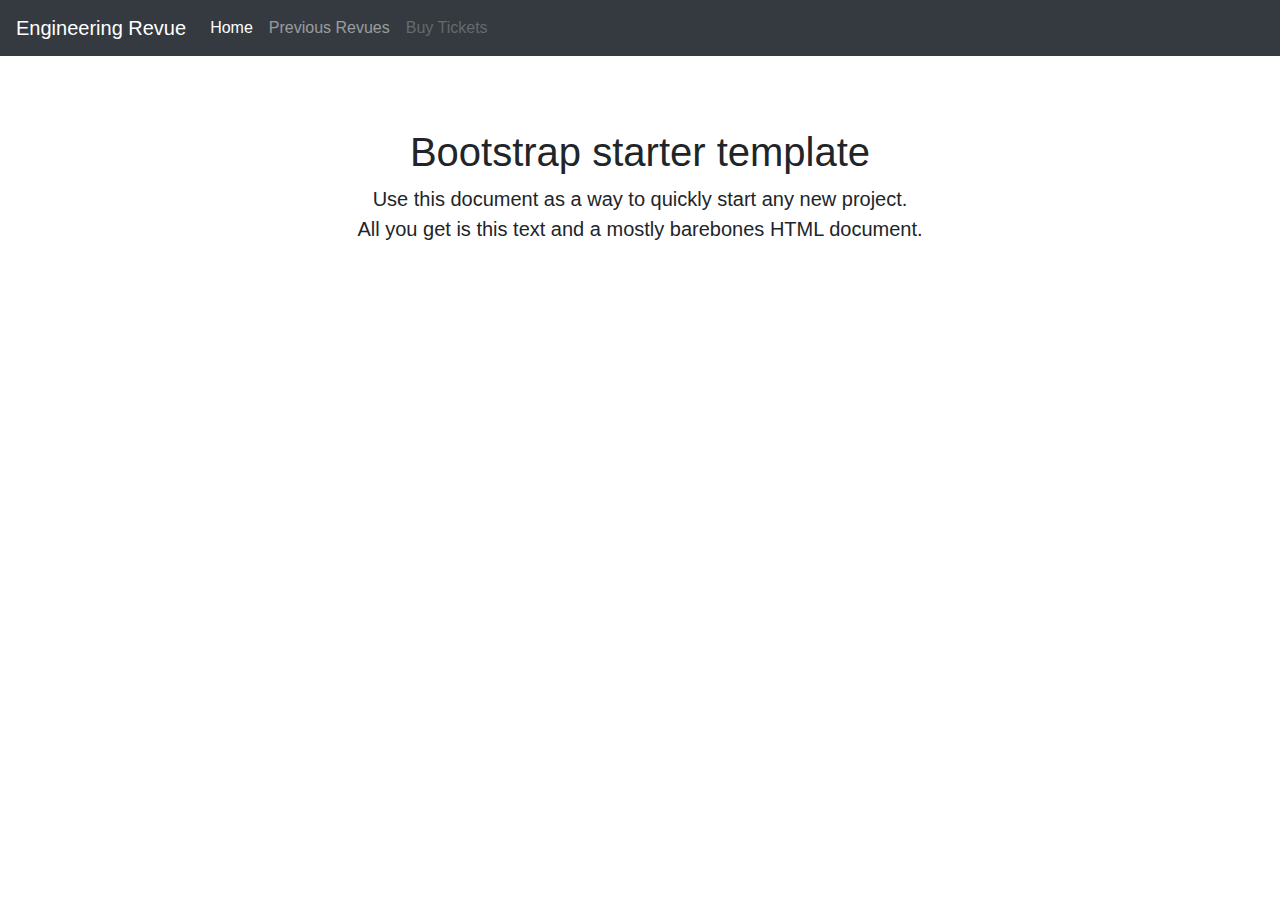
==== index.html @ d43ee7f0 "Initial Commit" ====
<!doctype html>
<html lang="en">
  <head>
    <meta charset="utf-8">
    <meta name="viewport" content="width=device-width, initial-scale=1, shrink-to-fit=no">
    <meta name="description" content="">
    <meta name="author" content="">
    <!-- <link rel="icon" href="../../../../favicon.ico"> -->

    <title>UoA Engineering Revue</title>

    <link href="css/bootstrap.min.css" rel="stylesheet">
    <link href="css/style.css" rel="stylesheet">
  </head>

  <body>
    <div id="navbar-placeholder"></div>
    <!-- <nav class="navbar navbar-expand-md navbar-dark bg-dark fixed-top">
      <a class="navbar-brand" href="#">Engineering Revue</a>
      <button class="navbar-toggler" type="button" data-toggle="collapse" data-target="#navbarsExampleDefault" aria-controls="navbarsExampleDefault" aria-expanded="false" aria-label="Toggle navigation">
        <span class="navbar-toggler-icon"></span>
      </button>

      <div class="collapse navbar-collapse" id="navbarsExampleDefault">
        <ul class="navbar-nav mr-auto">
          <li class="nav-item active">
            <a class="nav-link" href="#">Home <span class="sr-only">(current)</span></a>
          </li>
          <li class="nav-item">
            <a class="nav-link" href="#">Previous Revues</a>
          </li>
          <li class="nav-item">
            <a class="nav-link disabled" href="#">Buy Tickets</a>
          </li>
        </ul>
      </div>
    </nav> -->

    <main role="main" class="container">

      <div class="starter-template">
        <h1>Bootstrap starter template</h1>
        <p class="lead">Use this document as a way to quickly start any new project.<br> All you get is this text and a mostly barebones HTML document.</p>
      </div>

    </main><!-- /.container -->

    <!-- Bootstrap core JavaScript
    ================================================== -->
    <!-- Placed at the end of the document so the pages load faster -->
    <script src="https://code.jquery.com/jquery-3.3.1.min.js" crossorigin="anonymous"></script>
    <script>window.jQuery || document.write('<script src="js/jquery-3.3.1.min.js"><\/script>')</script>
    <script src="js/popper.min.js"></script>
    <script src="js/bootstrap.min.js"></script>

    <script>
      $(function(){
        $("#navbar-placeholder").load("navbar.html");
      });
    </script>
  </body>
</html>
---- css/style.css ----
body {
  padding-top: 5rem;
}
.starter-template {
  padding: 3rem 1.5rem;
  text-align: center;
}
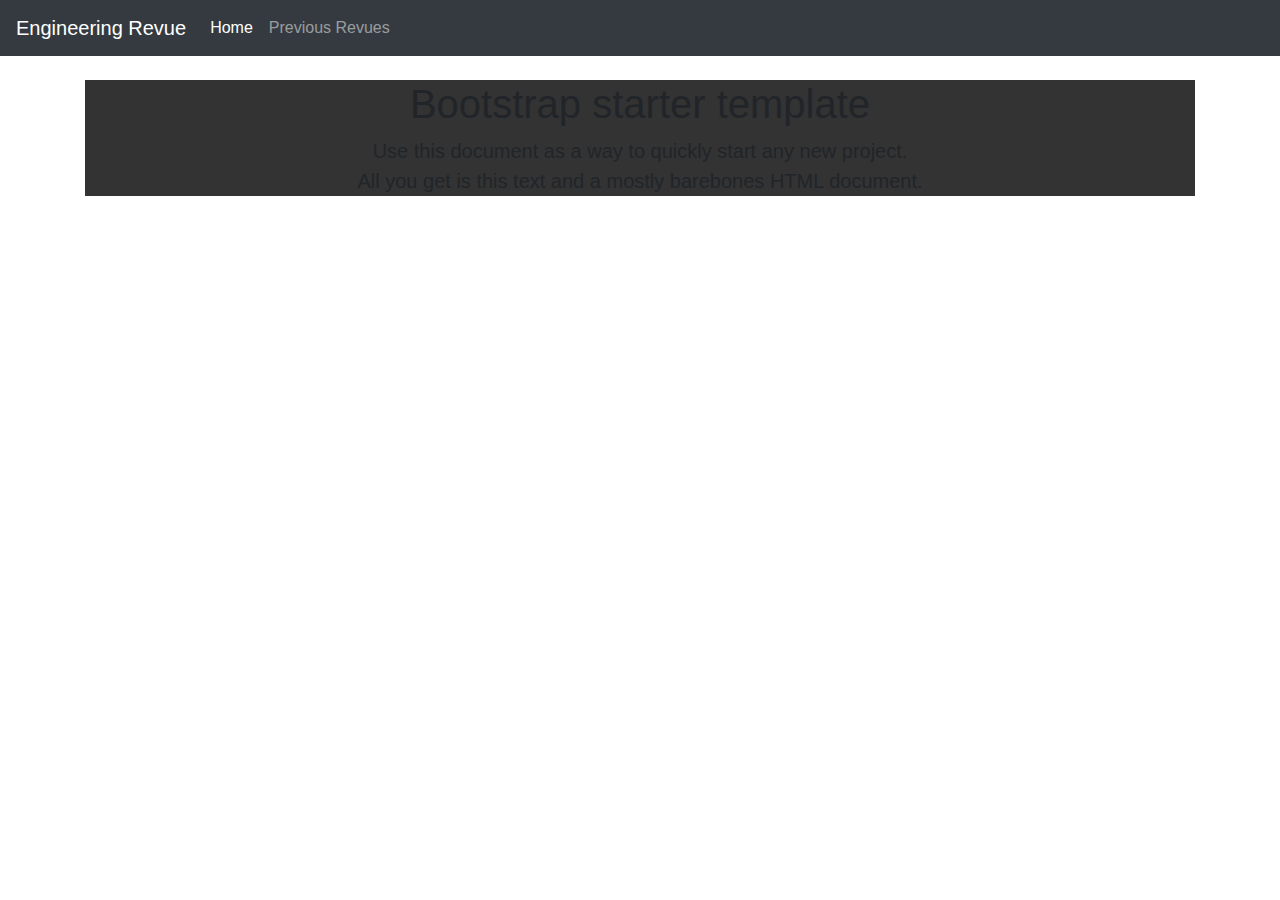
==== commit edafcfc4: "I think this is working?" ====
--- a/index.html
+++ b/index.html
@@ -15,34 +15,11 @@
 
   <body>
     <div id="navbar-placeholder"></div>
-    <!-- <nav class="navbar navbar-expand-md navbar-dark bg-dark fixed-top">
-      <a class="navbar-brand" href="#">Engineering Revue</a>
-      <button class="navbar-toggler" type="button" data-toggle="collapse" data-target="#navbarsExampleDefault" aria-controls="navbarsExampleDefault" aria-expanded="false" aria-label="Toggle navigation">
-        <span class="navbar-toggler-icon"></span>
-      </button>
-
-      <div class="collapse navbar-collapse" id="navbarsExampleDefault">
-        <ul class="navbar-nav mr-auto">
-          <li class="nav-item active">
-            <a class="nav-link" href="#">Home <span class="sr-only">(current)</span></a>
-          </li>
-          <li class="nav-item">
-            <a class="nav-link" href="#">Previous Revues</a>
-          </li>
-          <li class="nav-item">
-            <a class="nav-link disabled" href="#">Buy Tickets</a>
-          </li>
-        </ul>
-      </div>
-    </nav> -->
-
     <main role="main" class="container">
-
-      <div class="starter-template">
+      <div class="title">
         <h1>Bootstrap starter template</h1>
         <p class="lead">Use this document as a way to quickly start any new project.<br> All you get is this text and a mostly barebones HTML document.</p>
       </div>
-
     </main><!-- /.container -->
 
     <!-- Bootstrap core JavaScript
@@ -54,6 +31,7 @@
     <script src="js/bootstrap.min.js"></script>
 
     <script>
+      //Loads the navbar dynamically
       $(function(){
         $("#navbar-placeholder").load("navbar.html");
       });
--- a/css/style.css
+++ b/css/style.css
@@ -1,7 +1,8 @@
 body {
   padding-top: 5rem;
 }
-.starter-template {
-  padding: 3rem 1.5rem;
+
+.title {
+  background-color: #333;
   text-align: center;
 }
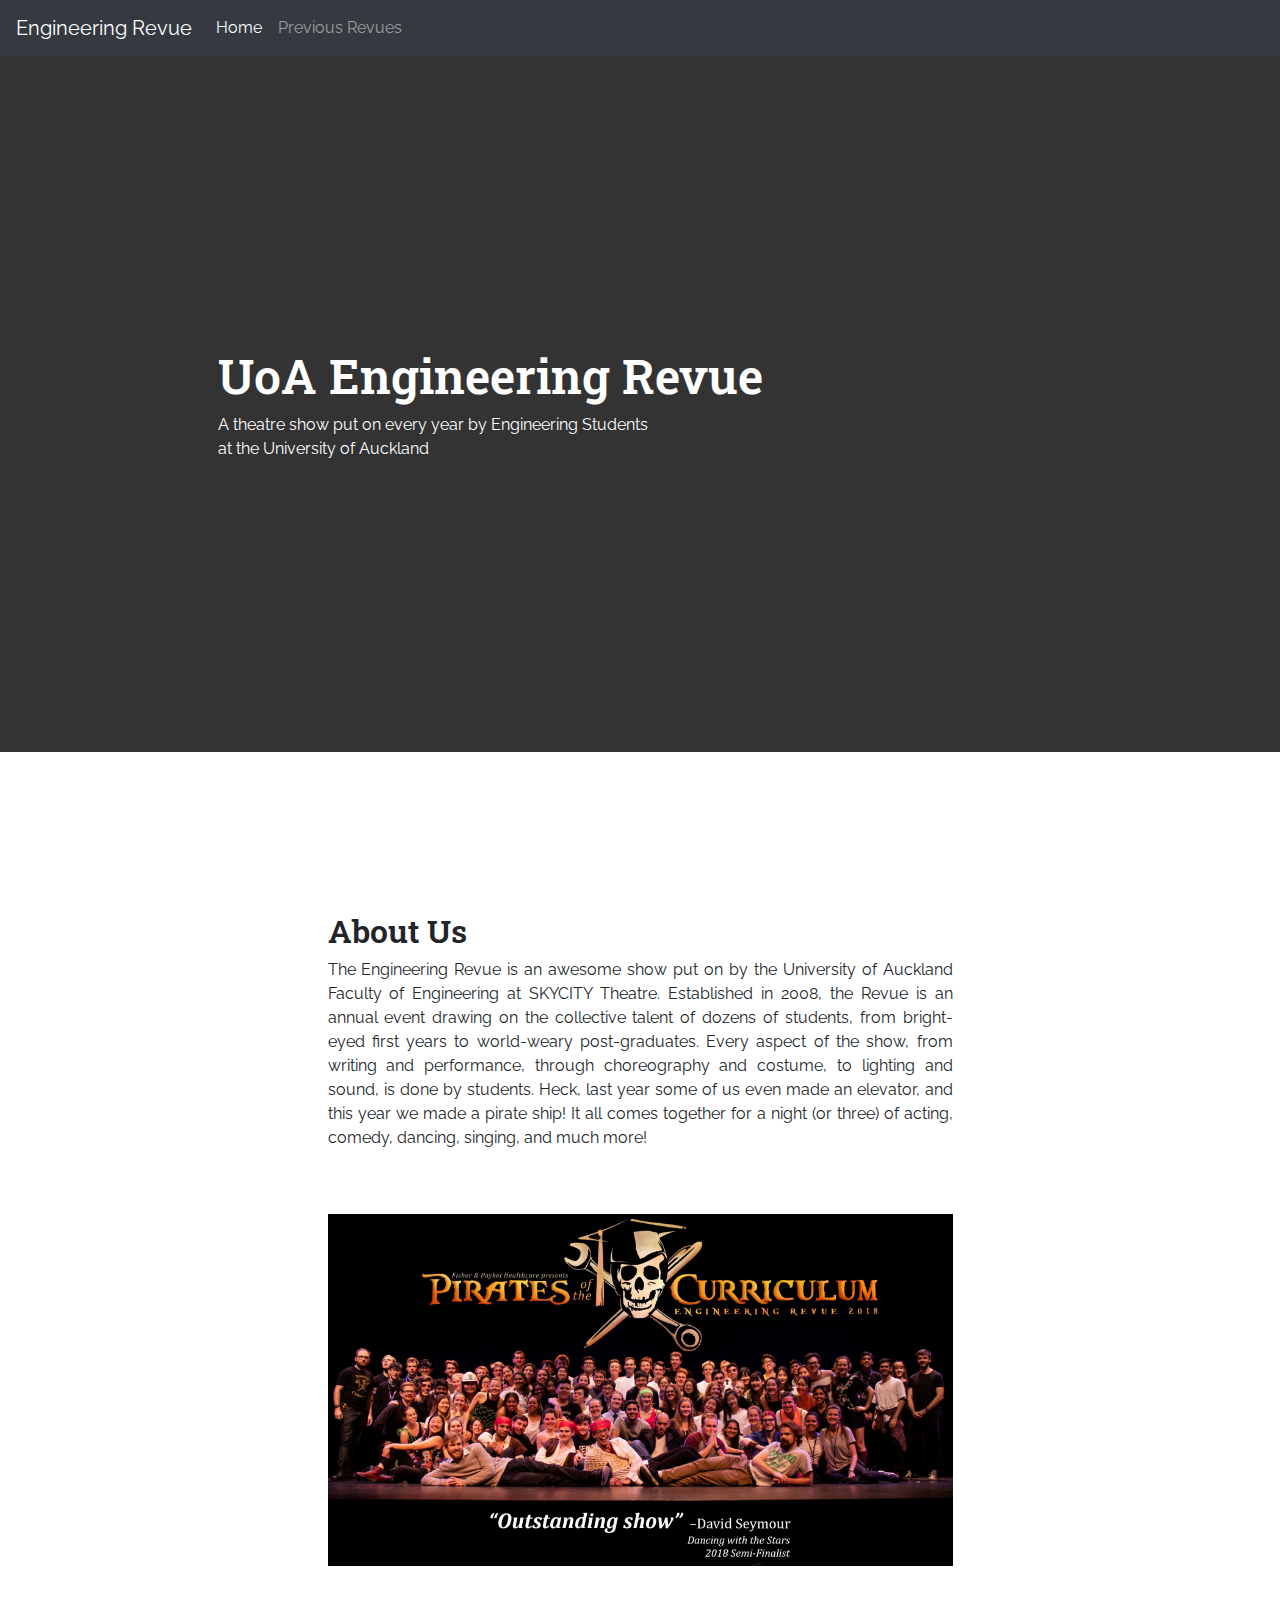
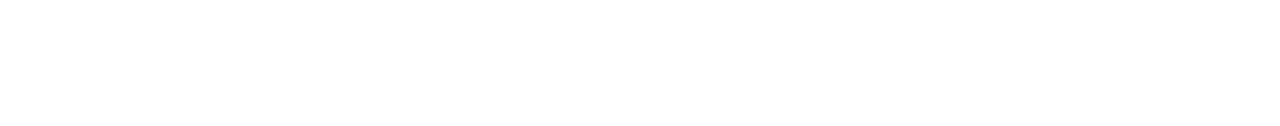
==== commit 38a99e91: "Added about us" ====
--- a/index.html
+++ b/index.html
@@ -11,16 +11,34 @@
 
     <link href="css/bootstrap.min.css" rel="stylesheet">
     <link href="css/style.css" rel="stylesheet">
+
+    <link href="https://fonts.googleapis.com/css?family=Raleway|Roboto+Slab:300:600" rel="stylesheet">
   </head>
 
   <body>
     <div id="navbar-placeholder"></div>
-    <main role="main" class="container">
-      <div class="title">
-        <h1>Bootstrap starter template</h1>
-        <p class="lead">Use this document as a way to quickly start any new project.<br> All you get is this text and a mostly barebones HTML document.</p>
+    <section class="row title">
+      <div class="col-md-6 offset-md-2">
+        <h1>UoA Engineering Revue</h1>
+        <p>A theatre show put on every year by Engineering Students<br />at the University of Auckland</p>
       </div>
-    </main><!-- /.container -->
+    </section>
+
+    <section class="row section">
+      <div class="col-md-6 offset-md-3">
+        <h2>About Us</h2>
+        <p class="justify">
+          The Engineering Revue is an awesome show put on by the University of Auckland Faculty of Engineering 
+          at SKYCITY Theatre. Established in 2008, the Revue is an annual event drawing on the collective talent 
+          of dozens of students, from bright-eyed first years to world-weary post-graduates. Every aspect of the show, 
+          from writing and performance, through choreography and costume, to lighting and sound, is done by students. 
+          Heck, last year some of us even made an elevator, and this year we made a pirate ship! It all comes together 
+          for a night (or three) of acting, comedy, dancing, singing, and much more!
+        </p>
+        <br /><br />
+        <img class="image-fill" src="img/index/about_us.jpg" alt="Cast of 2018">
+      </div>
+    </section>
 
     <!-- Bootstrap core JavaScript
     ================================================== -->
--- a/css/style.css
+++ b/css/style.css
@@ -1,8 +1,41 @@
 body {
-  padding-top: 5rem;
+  font-family: 'Raleway', sans-serif;
+  padding-top: 2rem;
+  max-width: 100%;
+  overflow-x: hidden;
+}
+
+h1, h2, h3, h4, h5 {
+  font-family: 'Roboto Slab', serif;
+  font-weight: 600;
+}
+
+.justify {
+  text-align: justify;
 }
 
 .title {
   background-color: #333;
-  text-align: center;
+  height: 80vh;
+  padding-top: 35vh;
+  text-align: left;
 }
+
+.title h1 {
+  color: white;
+  font-size: 3em;
+}
+
+.title p {
+  color: white;
+}
+
+.section {
+  padding-top: 10em;
+  padding-bottom: 10em;
+}
+
+.image-fill {
+  width: 100%;
+  height: auto;
+}
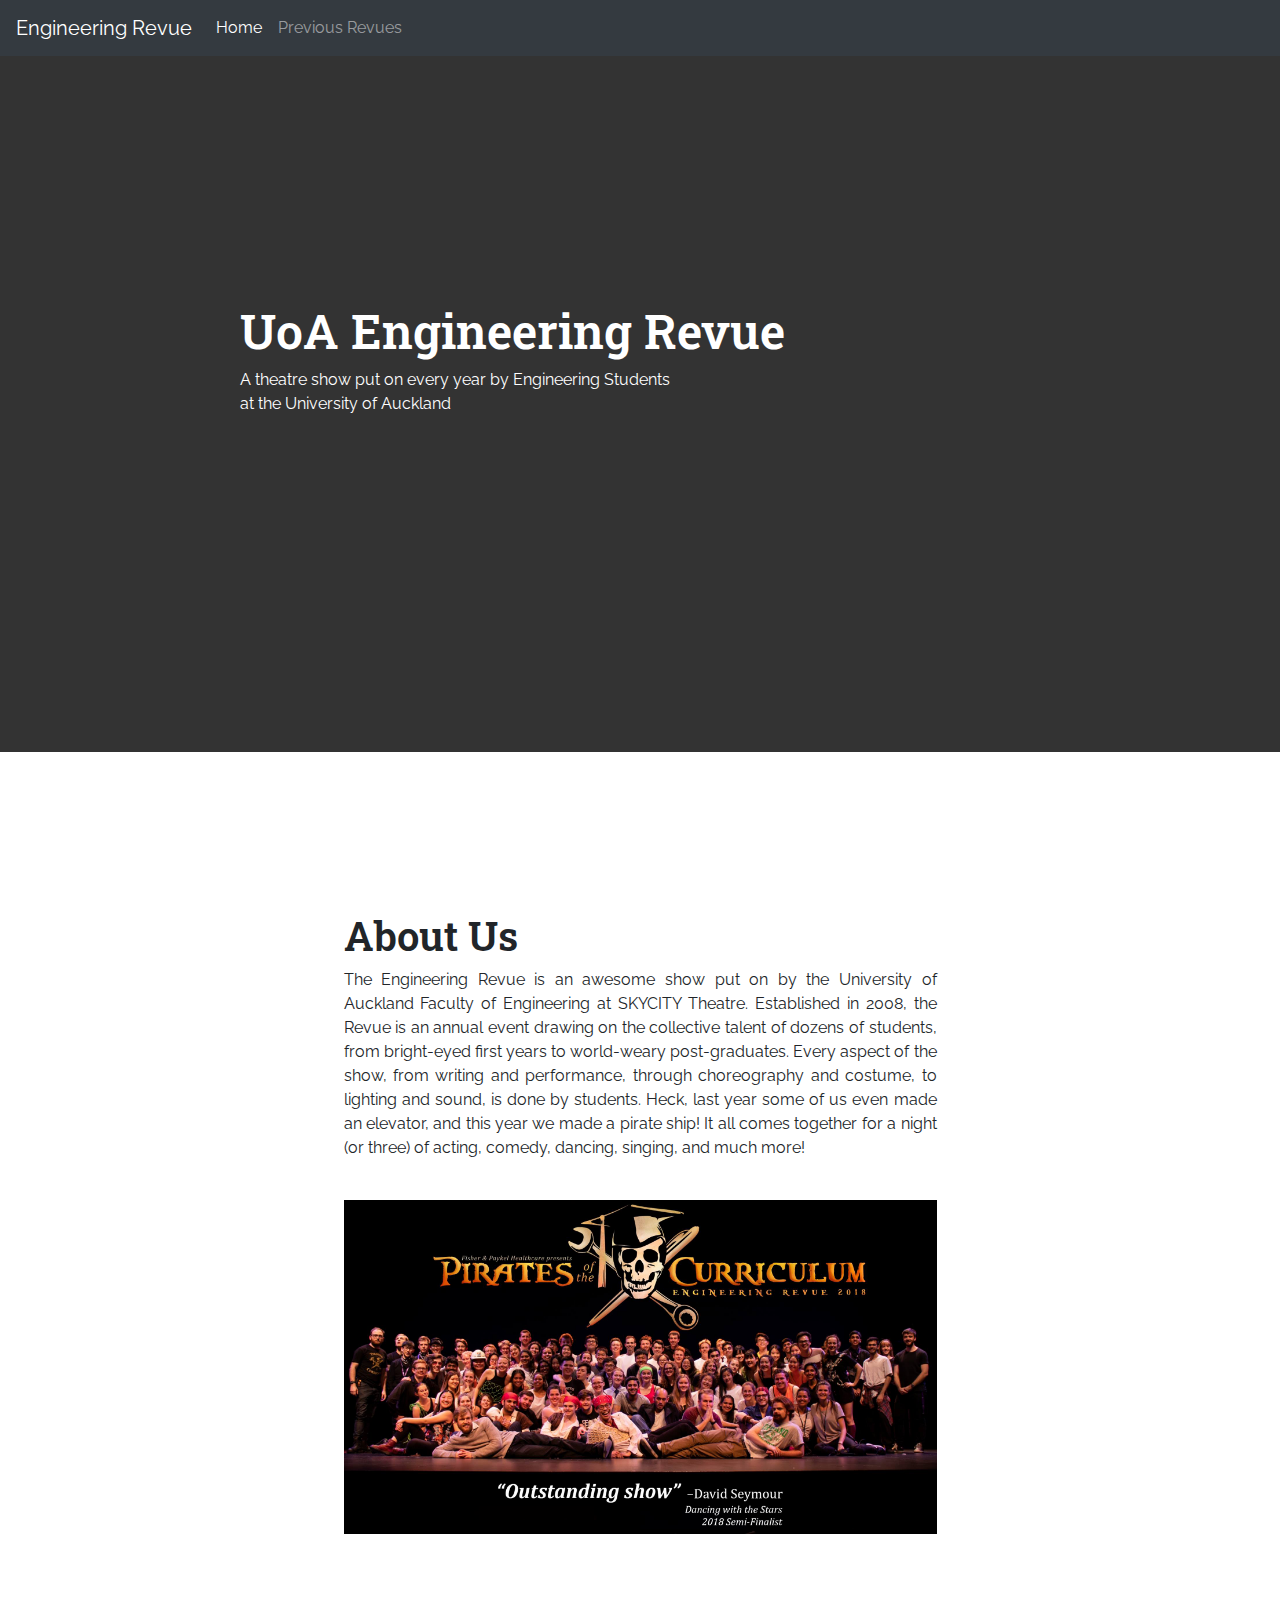
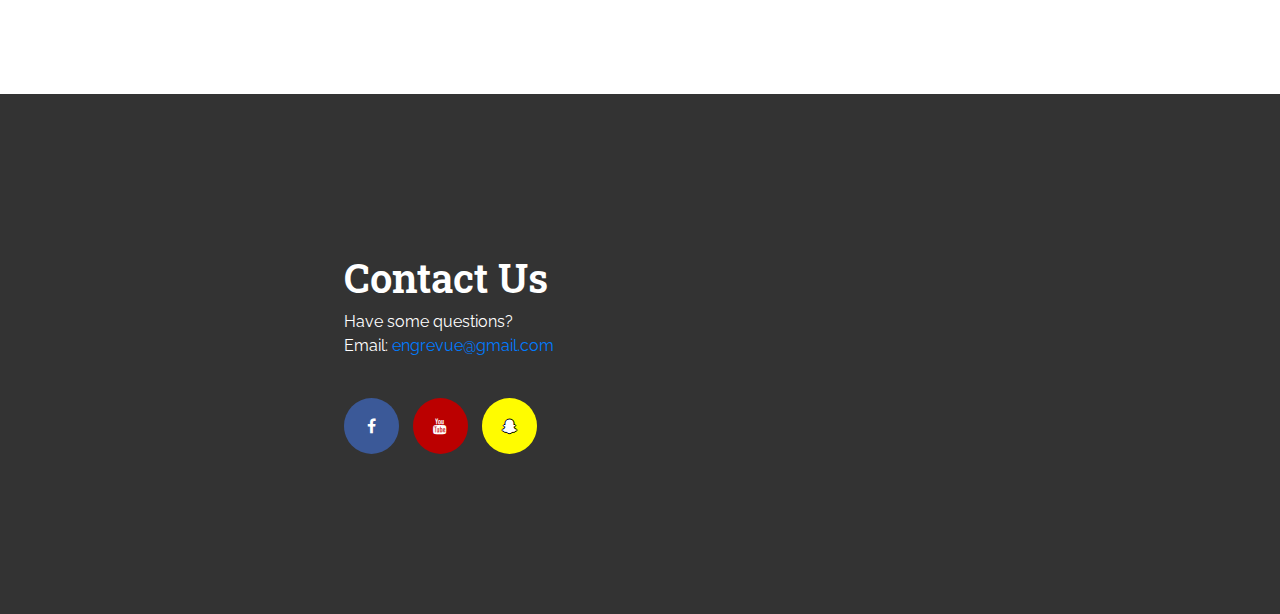
==== commit f3ffae2f: "Added contact us" ====
--- a/index.html
+++ b/index.html
@@ -12,12 +12,16 @@
     <link href="css/bootstrap.min.css" rel="stylesheet">
     <link href="css/style.css" rel="stylesheet">
 
+    <!-- Google Fonts -->
     <link href="https://fonts.googleapis.com/css?family=Raleway|Roboto+Slab:300:600" rel="stylesheet">
+
+    <!-- Font Awesome -->
+    <link rel="stylesheet" href="https://cdnjs.cloudflare.com/ajax/libs/font-awesome/4.7.0/css/font-awesome.min.css">
   </head>
 
   <body>
     <div id="navbar-placeholder"></div>
-    <section class="row title">
+    <section class="row title background-grey">
       <div class="col-md-6 offset-md-2">
         <h1>UoA Engineering Revue</h1>
         <p>A theatre show put on every year by Engineering Students<br />at the University of Auckland</p>
@@ -35,8 +39,22 @@
           Heck, last year some of us even made an elevator, and this year we made a pirate ship! It all comes together 
           for a night (or three) of acting, comedy, dancing, singing, and much more!
         </p>
-        <br /><br />
+        <br />
         <img class="image-fill" src="img/index/about_us.jpg" alt="Cast of 2018">
+      </div>
+    </section>
+
+    <section class="row section background-grey">
+      <div class="col-md-6 offset-md-3">
+        <h2>Contact Us</h2>
+        <p>
+          Have some questions?<br />
+          Email: <a href="mailto:engrevue@gmail.com">engrevue@gmail.com</a>
+        </p>
+        <br>
+        <a href="https://www.facebook.com/EngineeringRevue/" class="fa fa-facebook"></a>
+        <a href="https://www.youtube.com/user/Engrevue" class="fa fa-youtube"></a>
+        <a href="https://www.snapchat.com/add/engrevue" class="fa fa-snapchat-ghost"></a>
       </div>
     </section>
 
--- a/css/style.css
+++ b/css/style.css
@@ -1,41 +1,67 @@
 body {
   font-family: 'Raleway', sans-serif;
   padding-top: 2rem;
+
   max-width: 100%;
   overflow-x: hidden;
 }
-
 h1, h2, h3, h4, h5 {
   font-family: 'Roboto Slab', serif;
   font-weight: 600;
 }
-
+h2 {
+  font-size: 2.5rem;
+}
 .justify {
   text-align: justify;
 }
-
 .title {
-  background-color: #333;
   height: 80vh;
-  padding-top: 35vh;
+  padding: 30vh 2em 0em 2em;
   text-align: left;
 }
-
 .title h1 {
   color: white;
   font-size: 3em;
 }
-
 .title p {
   color: white;
 }
-
 .section {
-  padding-top: 10em;
-  padding-bottom: 10em;
+  padding: 10em 2em 10em 2em;
 }
-
 .image-fill {
   width: 100%;
   height: auto;
 }
+.background-grey {
+  background-color: #333;
+}
+.background-grey h2, .background-grey p {
+  color: white;
+}
+.fa {
+  padding: 20px;
+  margin-right: 10px;
+  font-size: 30px;
+  width: 55px;
+  text-align: center;
+  text-decoration: none;
+  border-radius: 50%;
+}
+.fa:hover {
+  opacity: 0.7;
+}
+.fa-facebook {
+  background: #3B5998;
+  color: white;
+}
+.fa-youtube {
+  background: #bb0000;
+  color: white;
+}
+.fa-snapchat-ghost {
+  background: #fffc00;
+  color: white;
+  text-shadow: -1px 0 black, 0 1px black, 1px 0 black, 0 -1px black;
+}
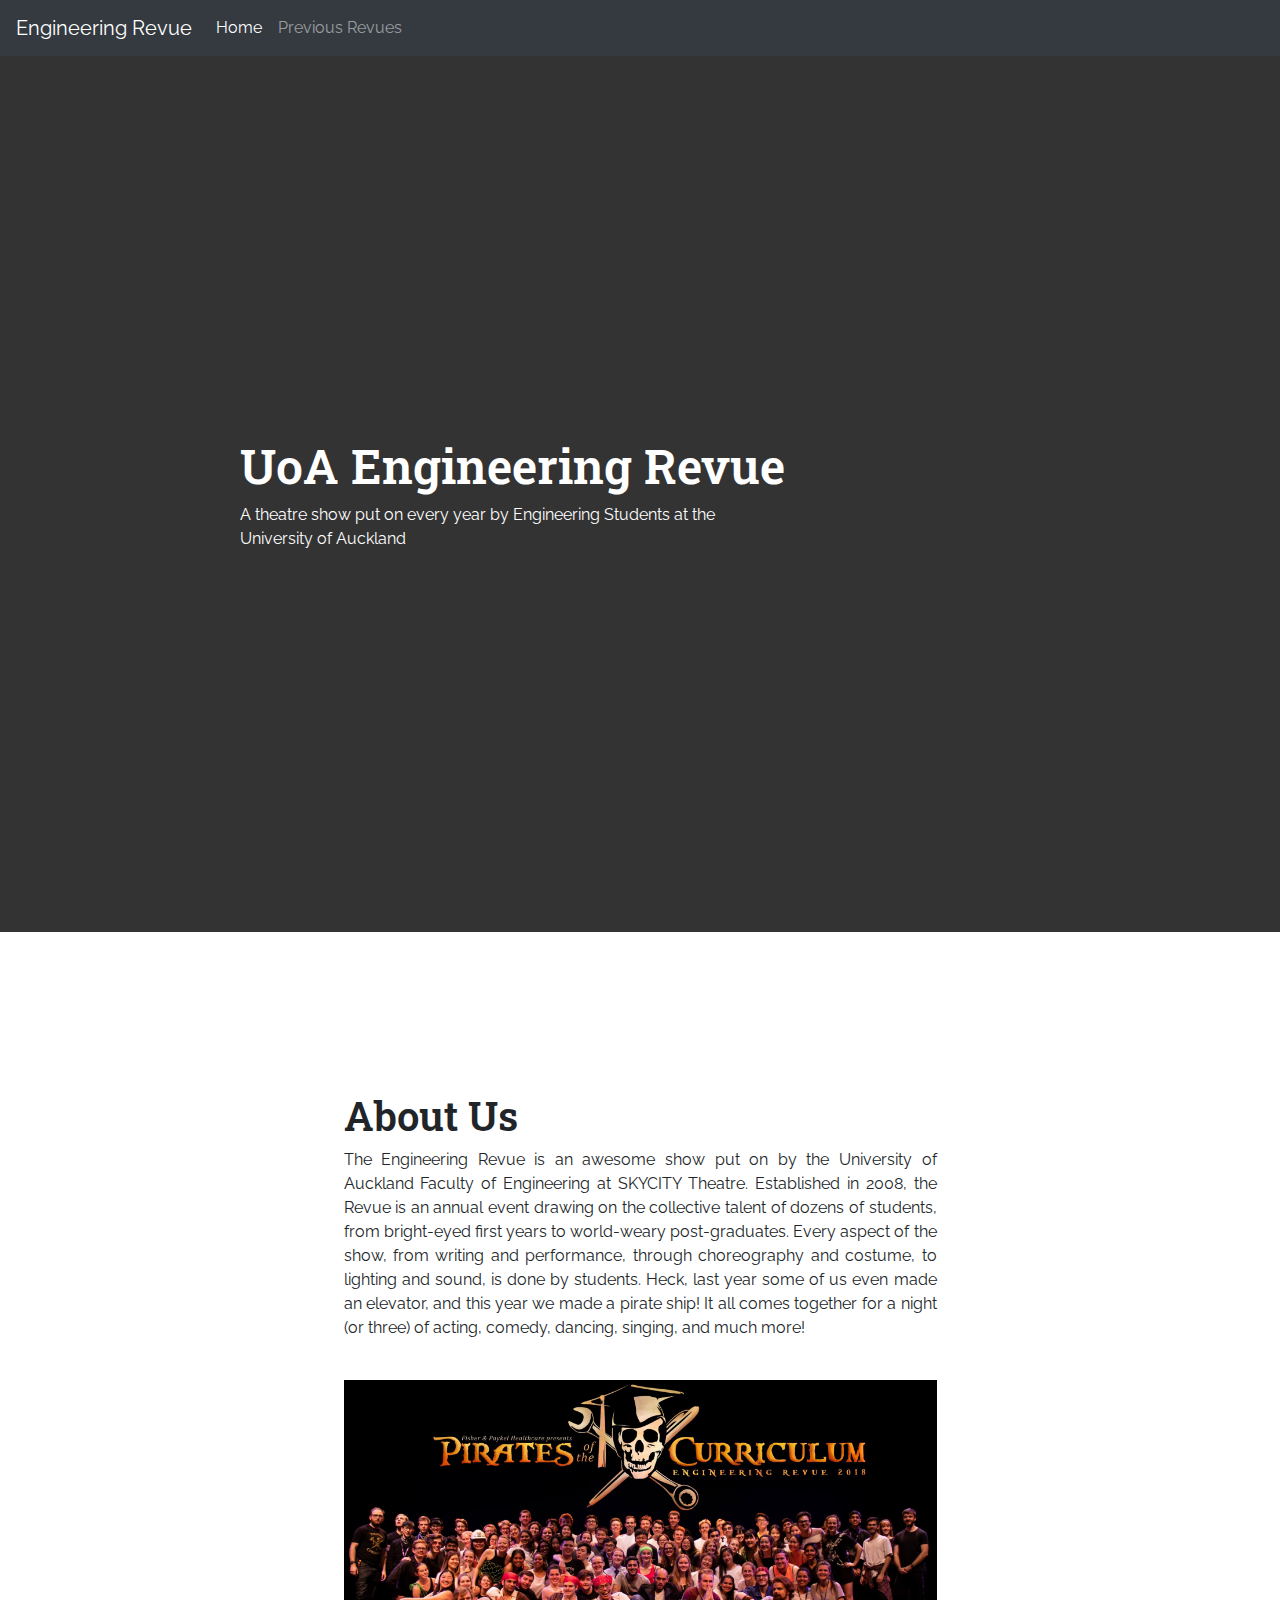
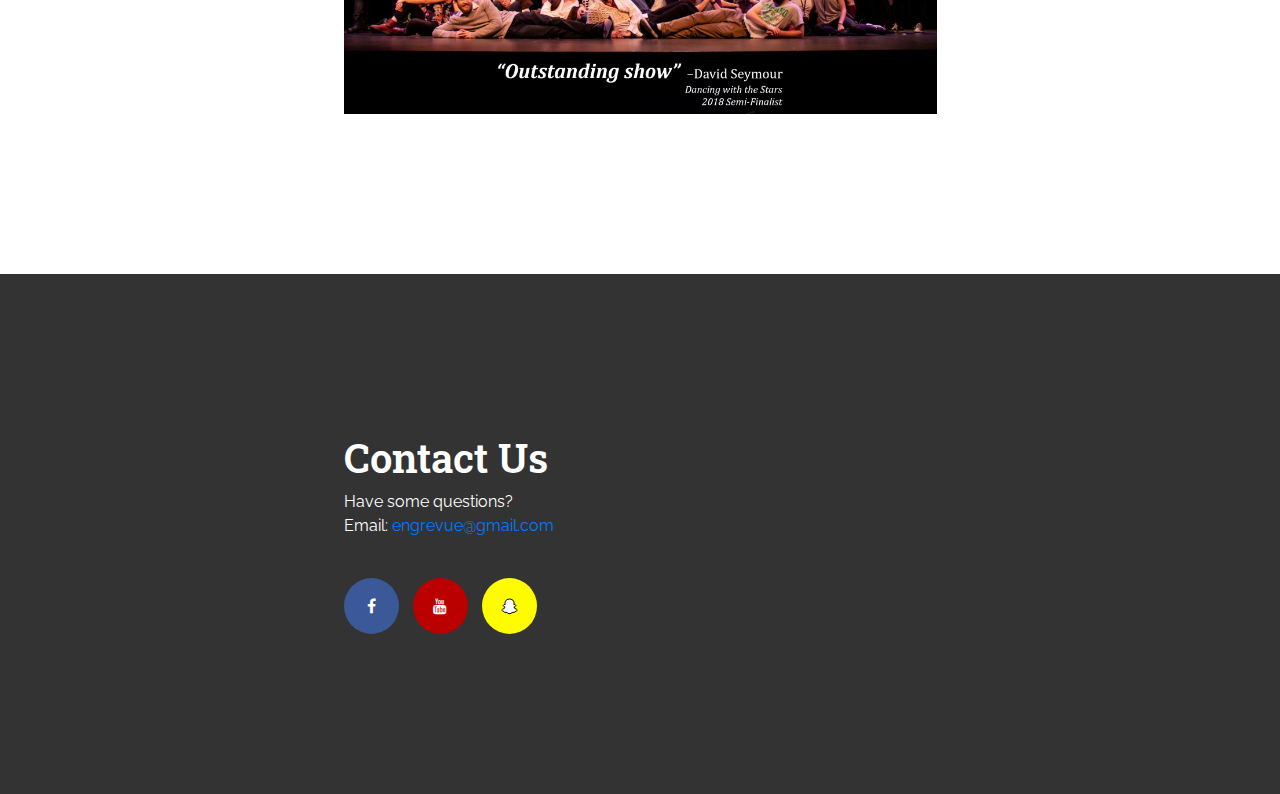
==== commit ff10b307: "Make title a bit bigger" ====
--- a/index.html
+++ b/index.html
@@ -24,7 +24,7 @@
     <section class="row title background-grey">
       <div class="col-md-6 offset-md-2">
         <h1>UoA Engineering Revue</h1>
-        <p>A theatre show put on every year by Engineering Students<br />at the University of Auckland</p>
+        <p style="max-width: 500px">A theatre show put on every year by Engineering Students at the University of Auckland</p>
       </div>
     </section>
 
--- a/css/style.css
+++ b/css/style.css
@@ -16,8 +16,8 @@
   text-align: justify;
 }
 .title {
-  height: 80vh;
-  padding: 30vh 2em 0em 2em;
+  height: 100vh;
+  padding: 45vh 2em 0em 2em;
   text-align: left;
 }
 .title h1 {
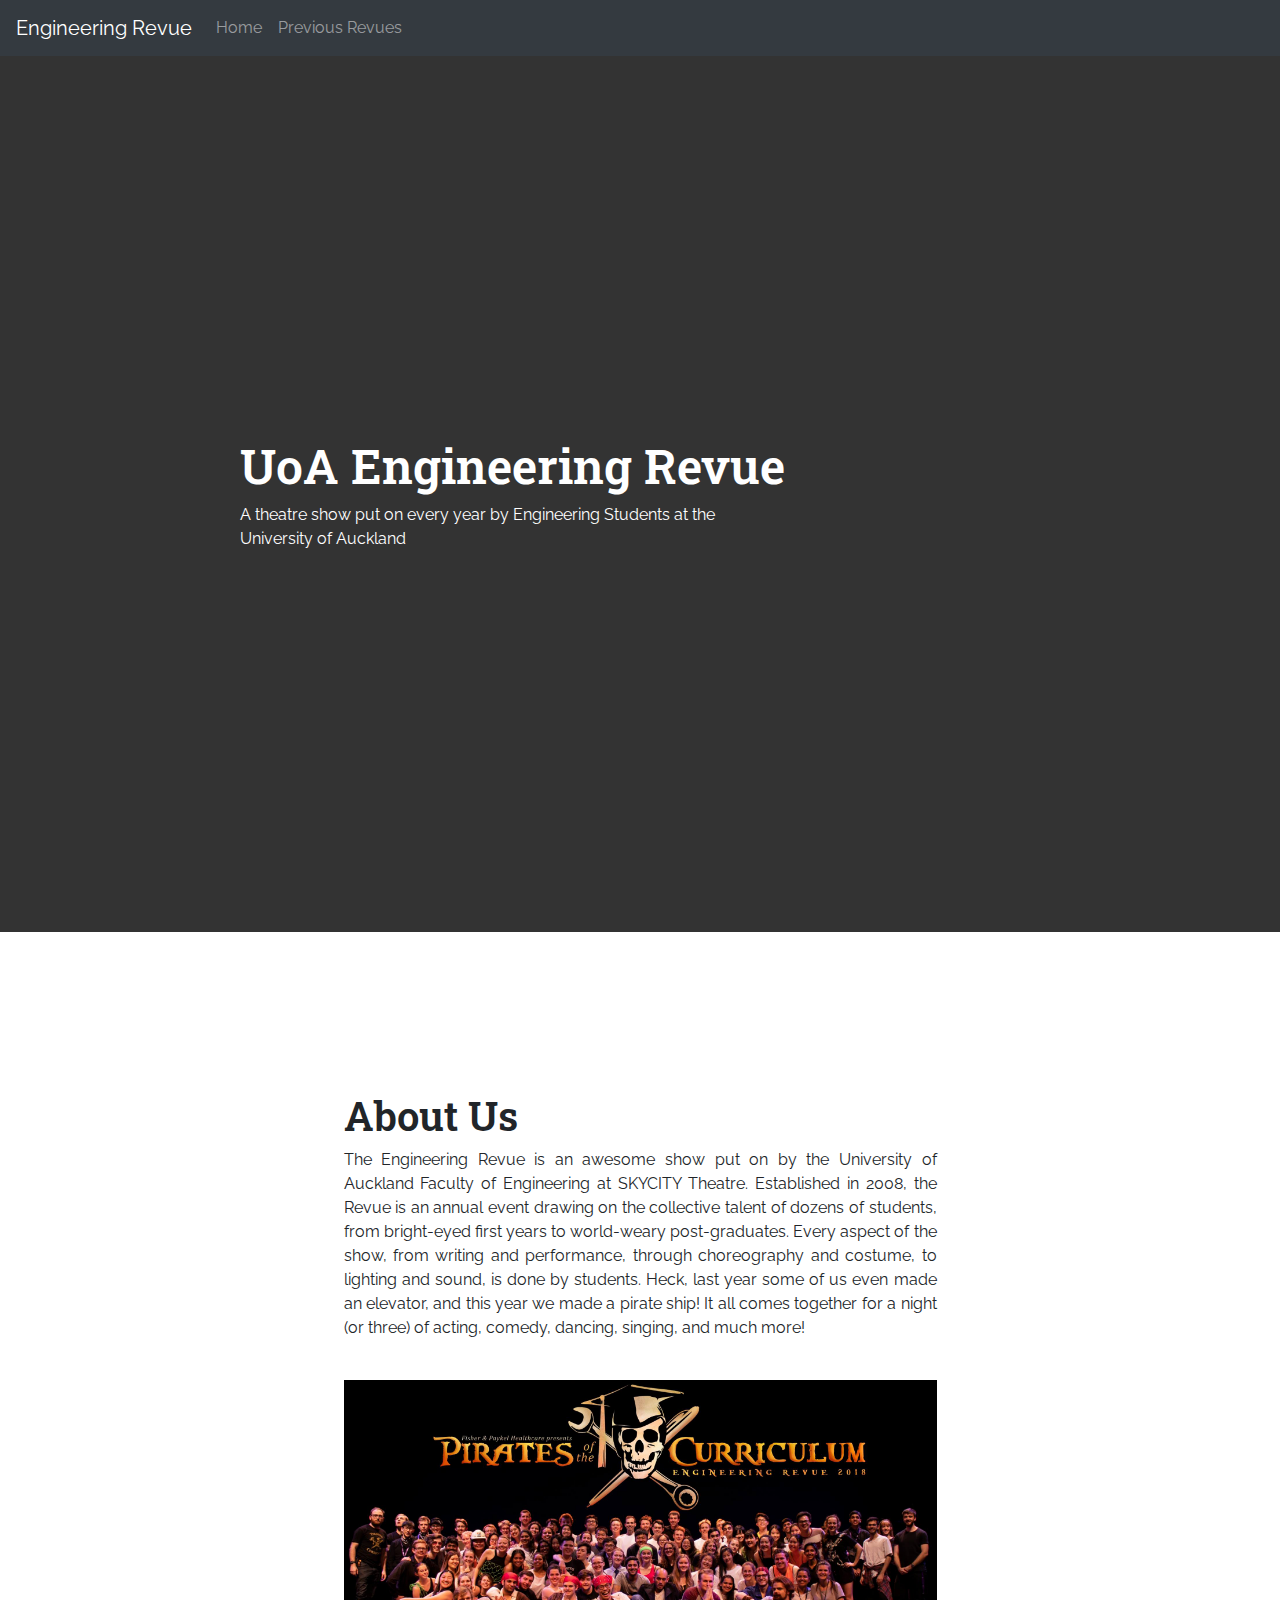
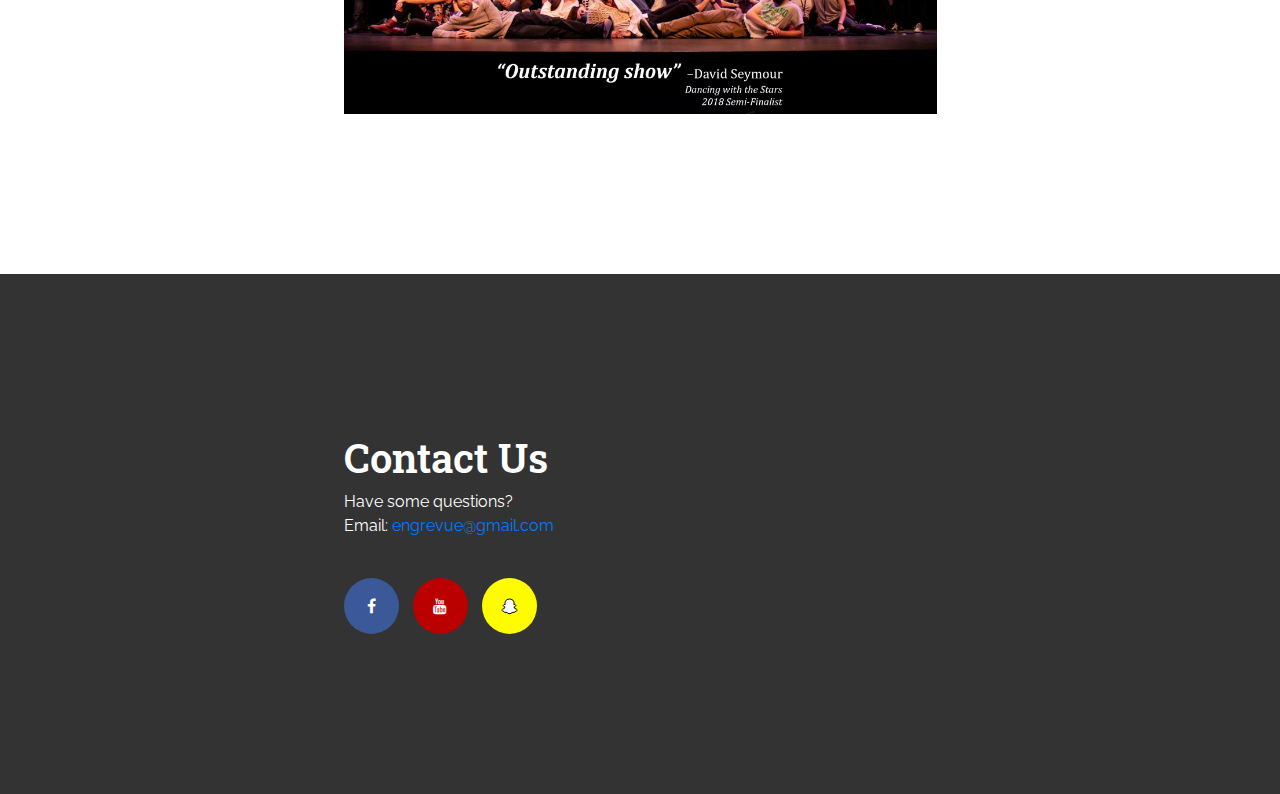
==== commit 81b34f15: "2017" ====
--- a/index.html
+++ b/index.html
@@ -4,7 +4,7 @@
     <meta charset="utf-8">
     <meta name="viewport" content="width=device-width, initial-scale=1, shrink-to-fit=no">
     <meta name="description" content="">
-    <meta name="author" content="">
+    <meta name="author" content="Daniel Wong">
     <!-- <link rel="icon" href="../../../../favicon.ico"> -->
 
     <title>UoA Engineering Revue</title>
@@ -22,14 +22,14 @@
   <body>
     <div id="navbar-placeholder"></div>
     <section class="row title background-grey">
-      <div class="col-md-6 offset-md-2">
+      <article class="col-md-6 offset-md-2">
         <h1>UoA Engineering Revue</h1>
         <p style="max-width: 500px">A theatre show put on every year by Engineering Students at the University of Auckland</p>
-      </div>
+      </article>
     </section>
 
     <section class="row section">
-      <div class="col-md-6 offset-md-3">
+      <article class="col-md-6 offset-md-3">
         <h2>About Us</h2>
         <p class="justify">
           The Engineering Revue is an awesome show put on by the University of Auckland Faculty of Engineering 
@@ -41,11 +41,11 @@
         </p>
         <br />
         <img class="image-fill" src="img/index/about_us.jpg" alt="Cast of 2018">
-      </div>
+      </article>
     </section>
 
     <section class="row section background-grey">
-      <div class="col-md-6 offset-md-3">
+      <article class="col-md-6 offset-md-3">
         <h2>Contact Us</h2>
         <p>
           Have some questions?<br />
@@ -55,7 +55,7 @@
         <a href="https://www.facebook.com/EngineeringRevue/" class="fa fa-facebook"></a>
         <a href="https://www.youtube.com/user/Engrevue" class="fa fa-youtube"></a>
         <a href="https://www.snapchat.com/add/engrevue" class="fa fa-snapchat-ghost"></a>
-      </div>
+      </article>
     </section>
 
     <!-- Bootstrap core JavaScript
